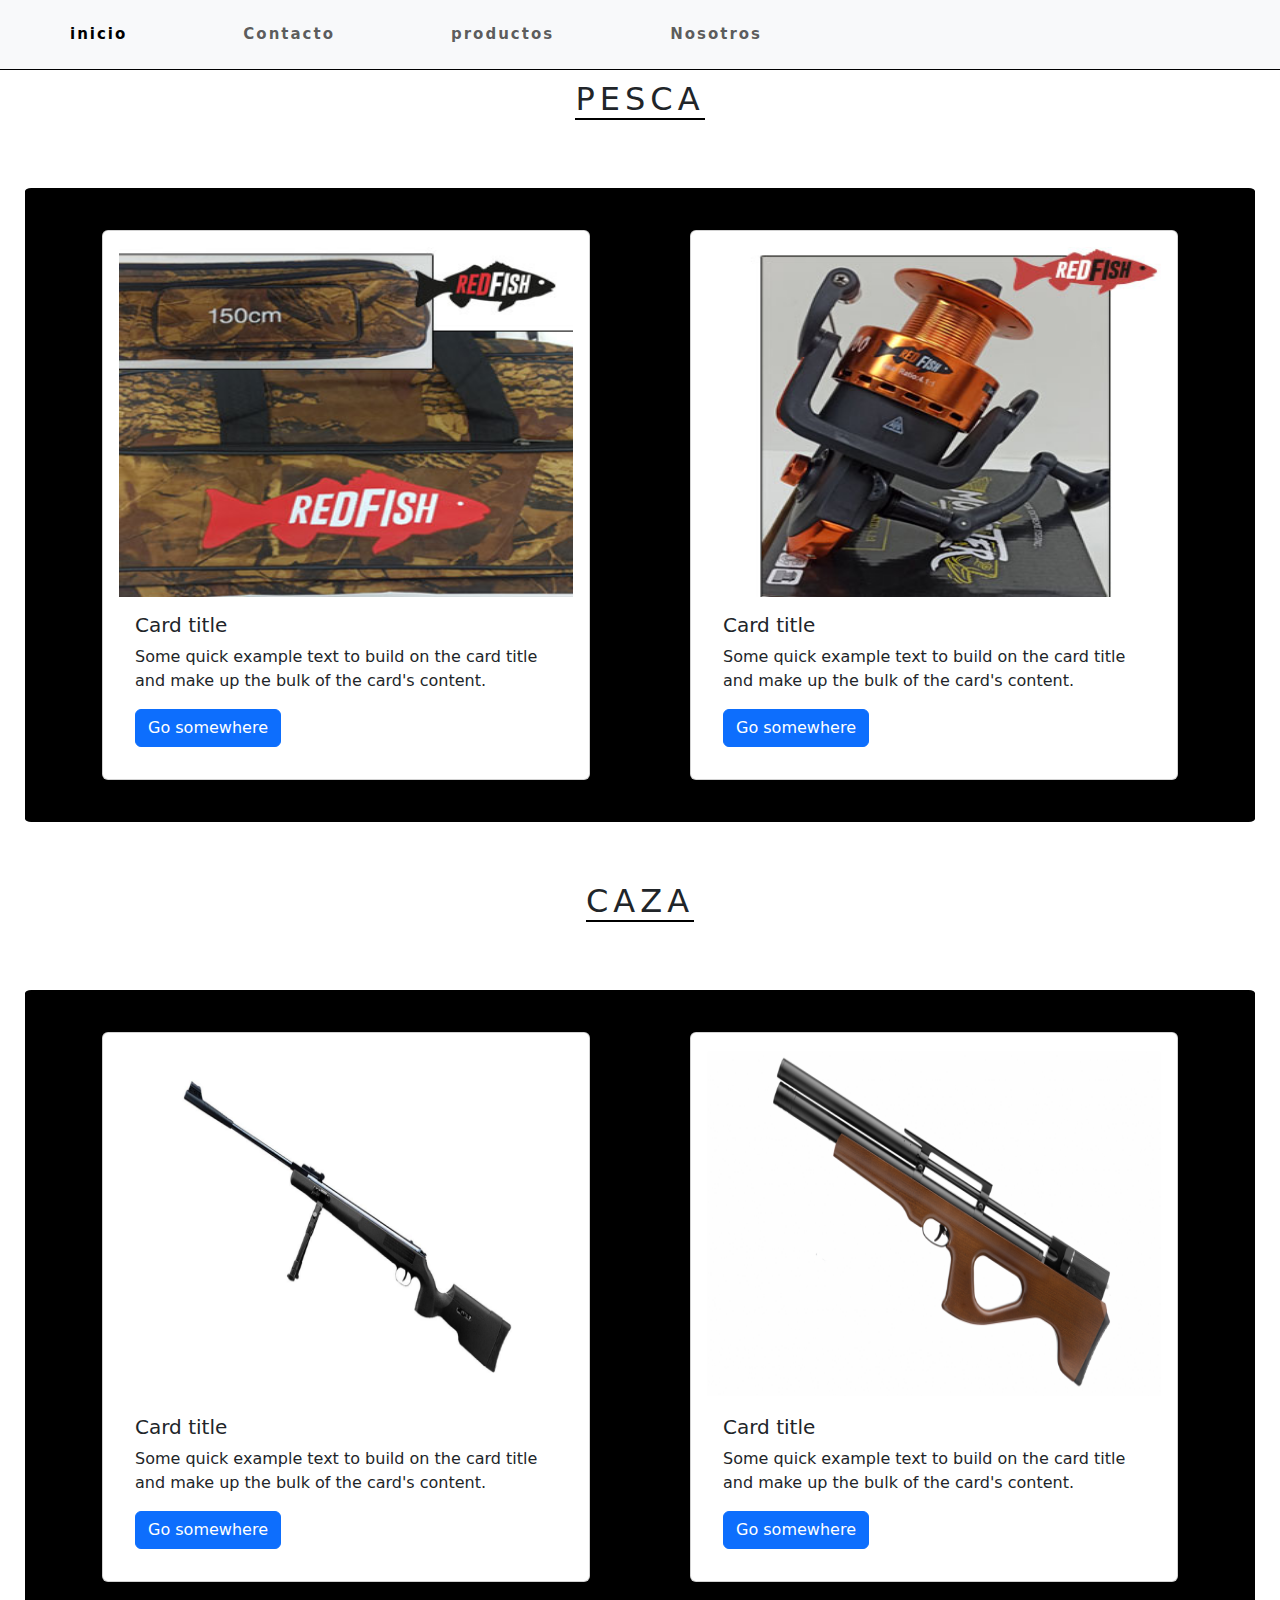
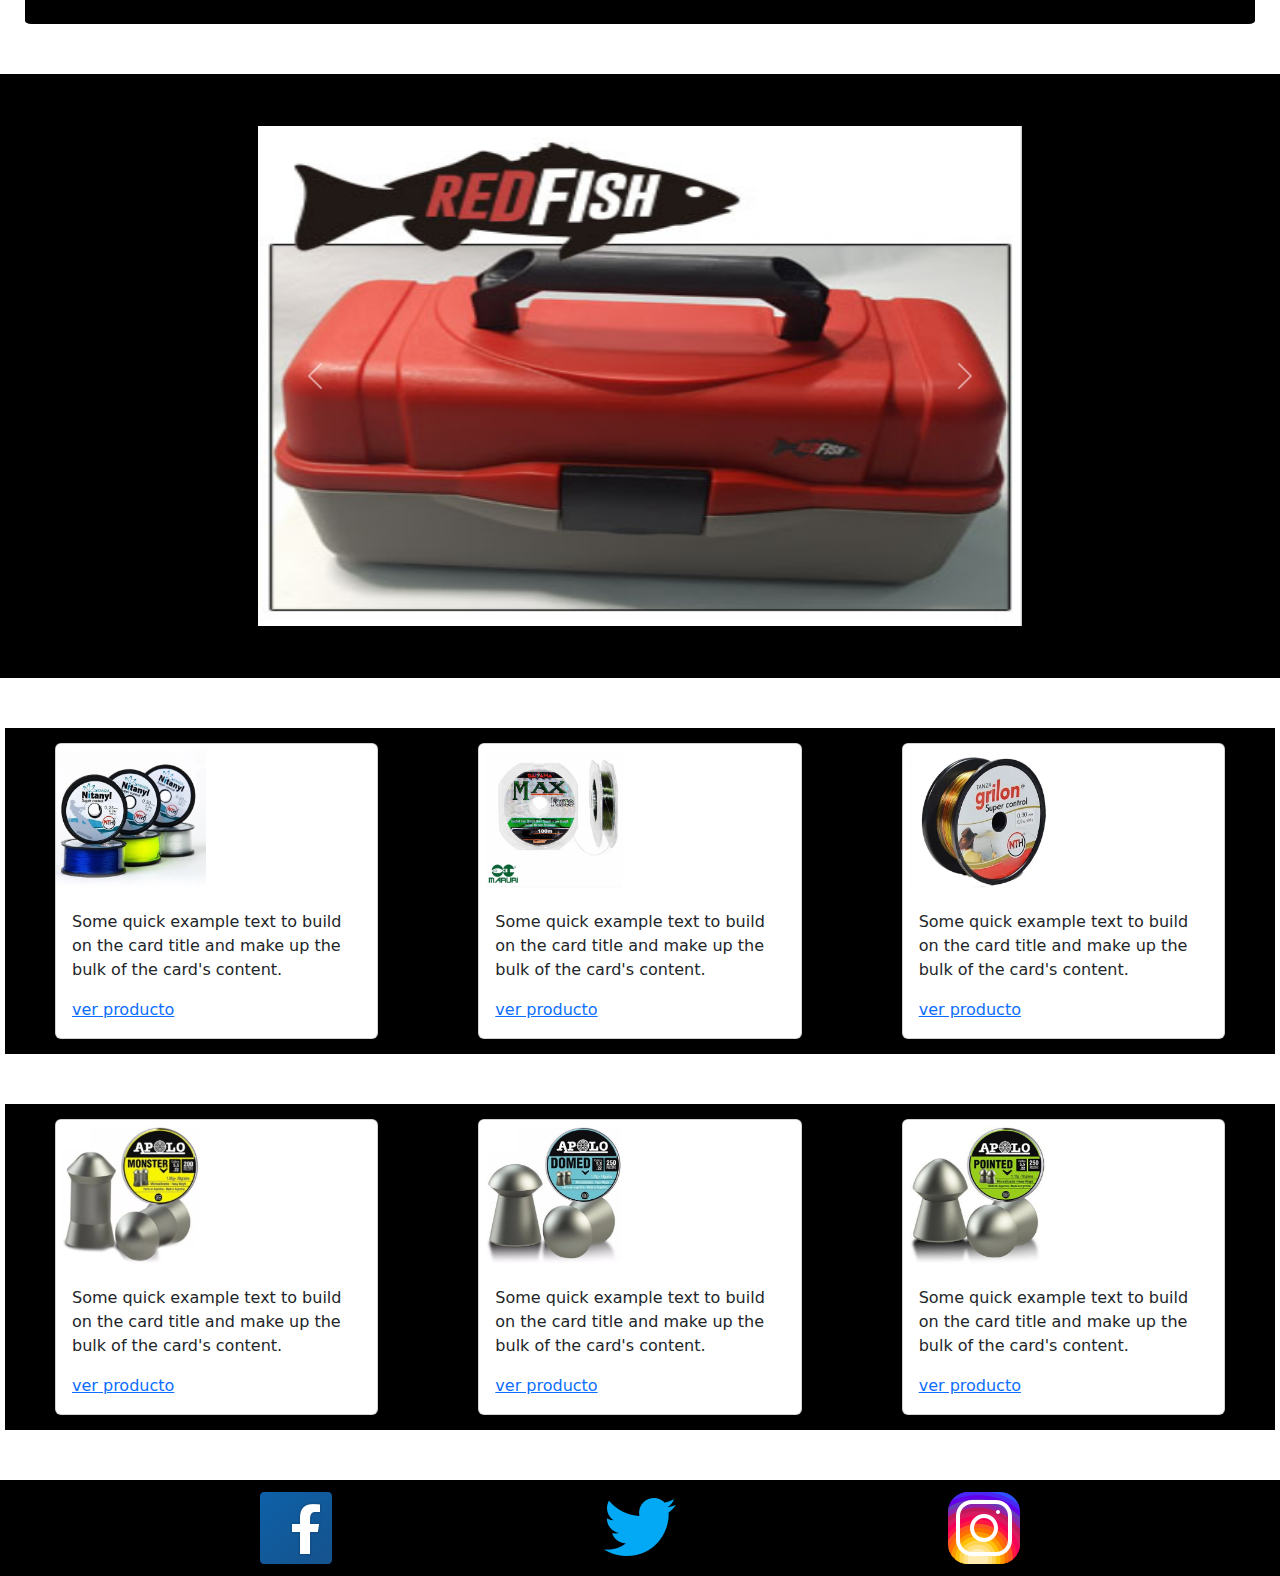
==== index.html @ dc531688 "inicio pagina pesca" ====
<!DOCTYPE html>
<html lang="en">
<head>
    <meta charset="UTF-8">
    <meta http-equiv="X-UA-Compatible" content="IE=edge">
    <meta name="viewport" content="width=device-width, initial-scale=1.0">
    <link rel="stylesheet" href="https://cdn.jsdelivr.net/npm/bootstrap@5.3.0-alpha1/dist/css/bootstrap.min.css">
    <link rel="stylesheet" href="./styles/styles.css">
    <title>Document</title>
</head>
<body>
    <nav class="navbar navbar-expand-lg bg-body-tertiary nav__index">
        <div class="container-fluid">
          <button class="navbar-toggler" type="button" data-bs-toggle="collapse" data-bs-target="#navbarNavAltMarkup" aria-controls="navbarNavAltMarkup" aria-expanded="false" aria-label="Toggle navigation">
            <span class="navbar-toggler-icon"></span>
          </button>
          <div class="collapse navbar-collapse  " id="navbarNavAltMarkup">
            <div class="navbar-nav bs-danger">
              <a class="nav-link active" aria-current="page" href="#">inicio</a>
              <a class="nav-link" href="#">Contacto</a>
              <a class="nav-link" href="#">productos</a>
              <a class="nav-link" href="#">Nosotros</a>
            </div>
          </div>
        </div>
      </nav>



    <div class="titulo__index">
        <h2>PESCA</h2>
    </div>

      <section class="section__index d-md-flex">



        <div class="card w-50 p-3 pad_img" style="width: 18rem;">
            <img src="./img/fundas.jpg" class="card-img-top img__index" alt="...">
            <div class="card-body">
              <h5 class="card-title">Card title</h5>
              <p class="card-text">Some quick example text to build on the card title and make up the bulk of the card's content.</p>
              <a href="#" class="btn btn-primary">Go somewhere</a>
            </div>
          </div>

          <div class="card w-50 p-3" style="width: 18rem;">
            <img src="./img/redfish1__reel.jpg" class="card-img-top img__index" alt="...">
            <div class="card-body">
              <h5 class="card-title">Card title</h5>
              <p class="card-text">Some quick example text to build on the card title and make up the bulk of the card's content.</p>
              <a href="#" class="btn btn-primary">Go somewhere</a>
            </div>
          </div>

         

      </section>

      <div class="titulo__index"><h2>CAZA</h2></div>

      <section class= "section__index d-md-flex" >
        <div class="card w-50 p-3 " style="width: 18rem;">
            <img src="./img/img caza/fox_black_custom.png" class="card-img-top img__index" alt="...">
            <div class="card-body">
              <h5 class="card-title">Card title</h5>
              <p class="card-text">Some quick example text to build on the card title and make up the bulk of the card's content.</p>
              <a href="#" class="btn btn-primary">Go somewhere</a>
            </div>
          </div>

          <div class="card w-50 p-3" style="width: 18rem;">
            <img src="./img/img caza/fox_pcp_bullpup_p15.png" class="card-img-top img__index" alt="...">
            <div class="card-body">
              <h5 class="card-title">Card title</h5>
              <p class="card-text">Some quick example text to build on the card title and make up the bulk of the card's content.</p>
              <a href="#" class="btn btn-primary">Go somewhere</a>
            </div>
          </div>
      </section>



      <section class="slider__sec">

        

        <div class="section__slider">

            <div id="carouselExample" class="carousel slide">
                <div class="carousel-inner">
                <div class="carousel-item active">
                    <img src="./img/caja__pesca.jpg" class="d-block w-100 img__slider" alt="...">
                </div>
                <div class="carousel-item">
                    <img src="./img/nafe.jpg" class="d-block w-100 img__slider" alt="...">
                </div>
                <div class="carousel-item">
                    <img src="./img/img caza/fox_pcp_m22.png" class="d-block w-100 img__slider" alt="...">
                </div>
                </div>
                <button class="carousel-control-prev" type="button" data-bs-target="#carouselExample" data-bs-slide="prev">
                <span class="carousel-control-prev-icon" aria-hidden="true"></span>
                <span class="visually-hidden">Previous</span>
                </button>
                <button class="carousel-control-next" type="button" data-bs-target="#carouselExample" data-bs-slide="next">
                <span class="carousel-control-next-icon" aria-hidden="true"></span>
                <span class="visually-hidden">Next</span>
                </button>
            </div>
        
    
    
      </section>

      <section class="d-md-flex section_bottom">

        <div class="card w-50" style="width: 18rem;">
            <img src="./img/naylon__nitanly.webp" class="card-img-top img__bn" alt="...">
            <div class="card-body">
              <p class="card-text">Some quick example text to build on the card title and make up the bulk of the card's content.</p>
              <a href="">ver producto</a>
            </div>
          </div>

          <div class="card w-50" style="width: 18rem;">
            <img src="./img/naylon_max_force.jpg" class="card-img-top img__bn" alt="...">
            <div class="card-body">
              <p class="card-text">Some quick example text to build on the card title and make up the bulk of the card's content.</p>
              <a href="">ver producto</a>
            </div>
          </div>

          <div class="card w-50" style="width: 18rem;">
            <img src="./img/nylon__grilon.webp" class="card-img-top img__bn" alt="...">
            <div class="card-body">
              <p class="card-text">Some quick example text to build on the card title and make up the bulk of the card's content.</p>
              <a href="">ver producto</a>
            </div>
          </div>

          

      </section>

      <section class="d-md-flex section_bottom">

        <div class="card w-50" style="width: 18rem;">
            <img src="./img/img caza/apolo_monster.jpg" class="card-img-top img__bn" alt="...">
            <div class="card-body">
              <p class="card-text">Some quick example text to build on the card title and make up the bulk of the card's content.</p>
              <a href="">ver producto</a>
            </div>
          </div>

          <div class="card w-50" style="width: 18rem;">
            <img src="./img/img caza/balines.domed.jpg" class="card-img-top img__bn" alt="...">
            <div class="card-body">
              <p class="card-text">Some quick example text to build on the card title and make up the bulk of the card's content.</p>
              <a href="">ver producto</a>

            </div>
          </div>

          <div class="card w-50" style="width: 18rem;">
            <img src="./img/img caza/balines_pointed.jpg" class="card-img-top img__bn" alt="...">
            <div class="card-body">
              <p class="card-text">Some quick example text to build on the card title and make up the bulk of the card's content.</p>
              <a href="">ver producto</a>
          </div>

         

      </section>

      
    <footer>
        <div> 
            <a href=""><img src="./img/icons8-facebook-96.png" alt=""></a>

            <a href=""><img src="./img/icons8-twitter-96.png" alt=""></a>

            <a href=""><img src="./img/icons8-instagram-96.png" alt=""></a>

        </div>
    </footer>

    <script src="	https://cdn.jsdelivr.net/npm/bootstrap@5.3.0-alpha1/dist/js/bootstrap.bundle.min.js"></script>
    
</body>
</html>
---- styles/styles.css ----
*{
    padding: 0;
    margin: 0;
}



.navbar{
    border-bottom: solid 1px black;
    
    
}
.nav-link {
    margin: 0px 50px;
    font-size: 15px;
    font-weight: bold;
    letter-spacing: 2px;
    padding: 15px;
}


/*/ESTILO SECTION INDEX/*/

.titulo__index {
    display: flex;
    flex-direction: row;
    justify-content: center;
    letter-spacing: 5px;
    padding: 10px
    ;
}

.titulo__index h2 {
    border-bottom: solid 2px black;
} 

.section__index {
    margin: 50px 25px;
    border: solid 2px black;
    border-radius: 0.5%;
    background-color: black;
    padding: 25px;

}

/*/ESTILOS CARDS/*/

.card {
    margin: 15px 50px;
    
}

.img__index {
    height: 350px;
    ;

}

/*/ESTILOS IMG SLIDER/*/

.img__slider {
    height: 500px;
}

.section__slider{
    border: solid 2px black;
    border-radius: 0.5;
    margin: 50px 25px;
    width: 60%;
    
    
}

.slider__sec {
    display: flex;
    flex-direction: row;
    justify-content: center;
    background-color: black ;
}

/*/estilos section__bottom /*/

.section_bottom {
    margin: 50px 5px;
    background-color: black;
    
}

.img__bn {
    height: 150px;
    width: 150px;
}

/*/estilos footer /*/

footer {
    background-color: black;
}

footer div {
    display: flex;
    flex-direction: row;
    justify-content: space-evenly;
}
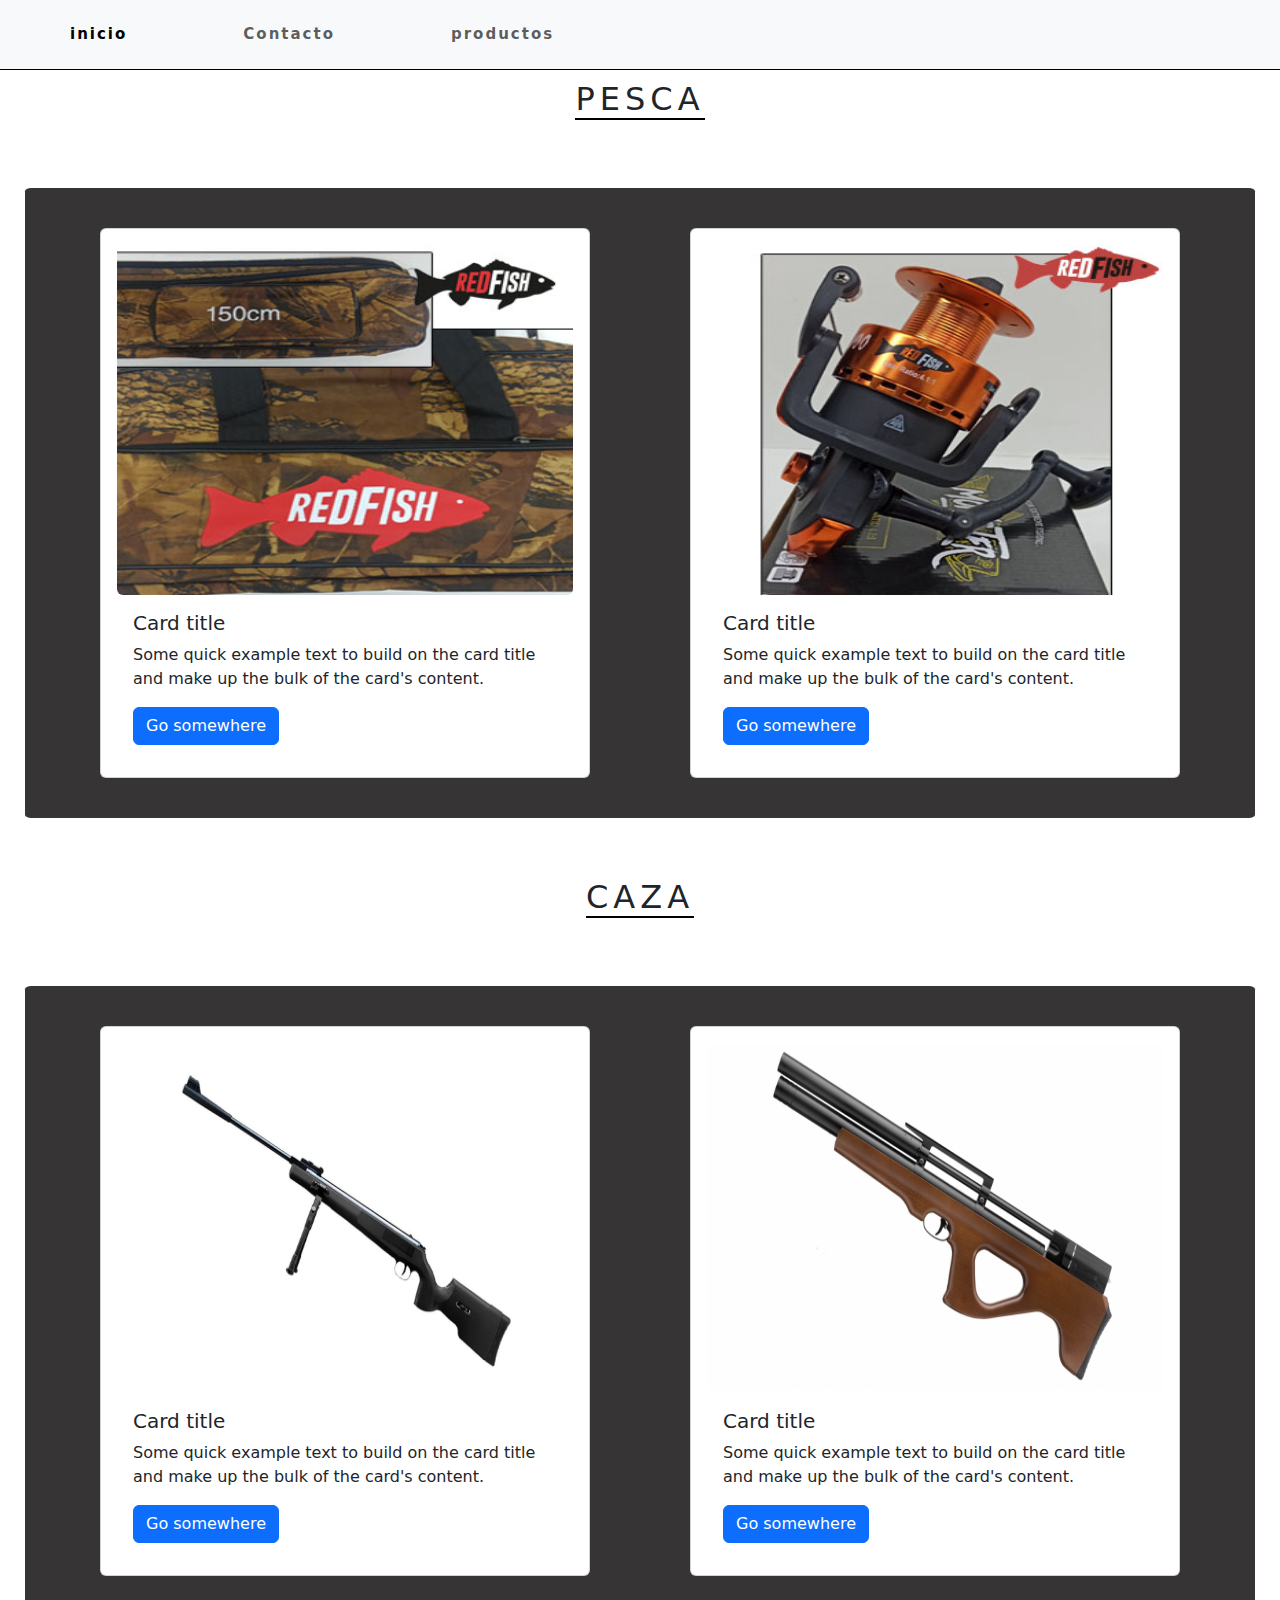
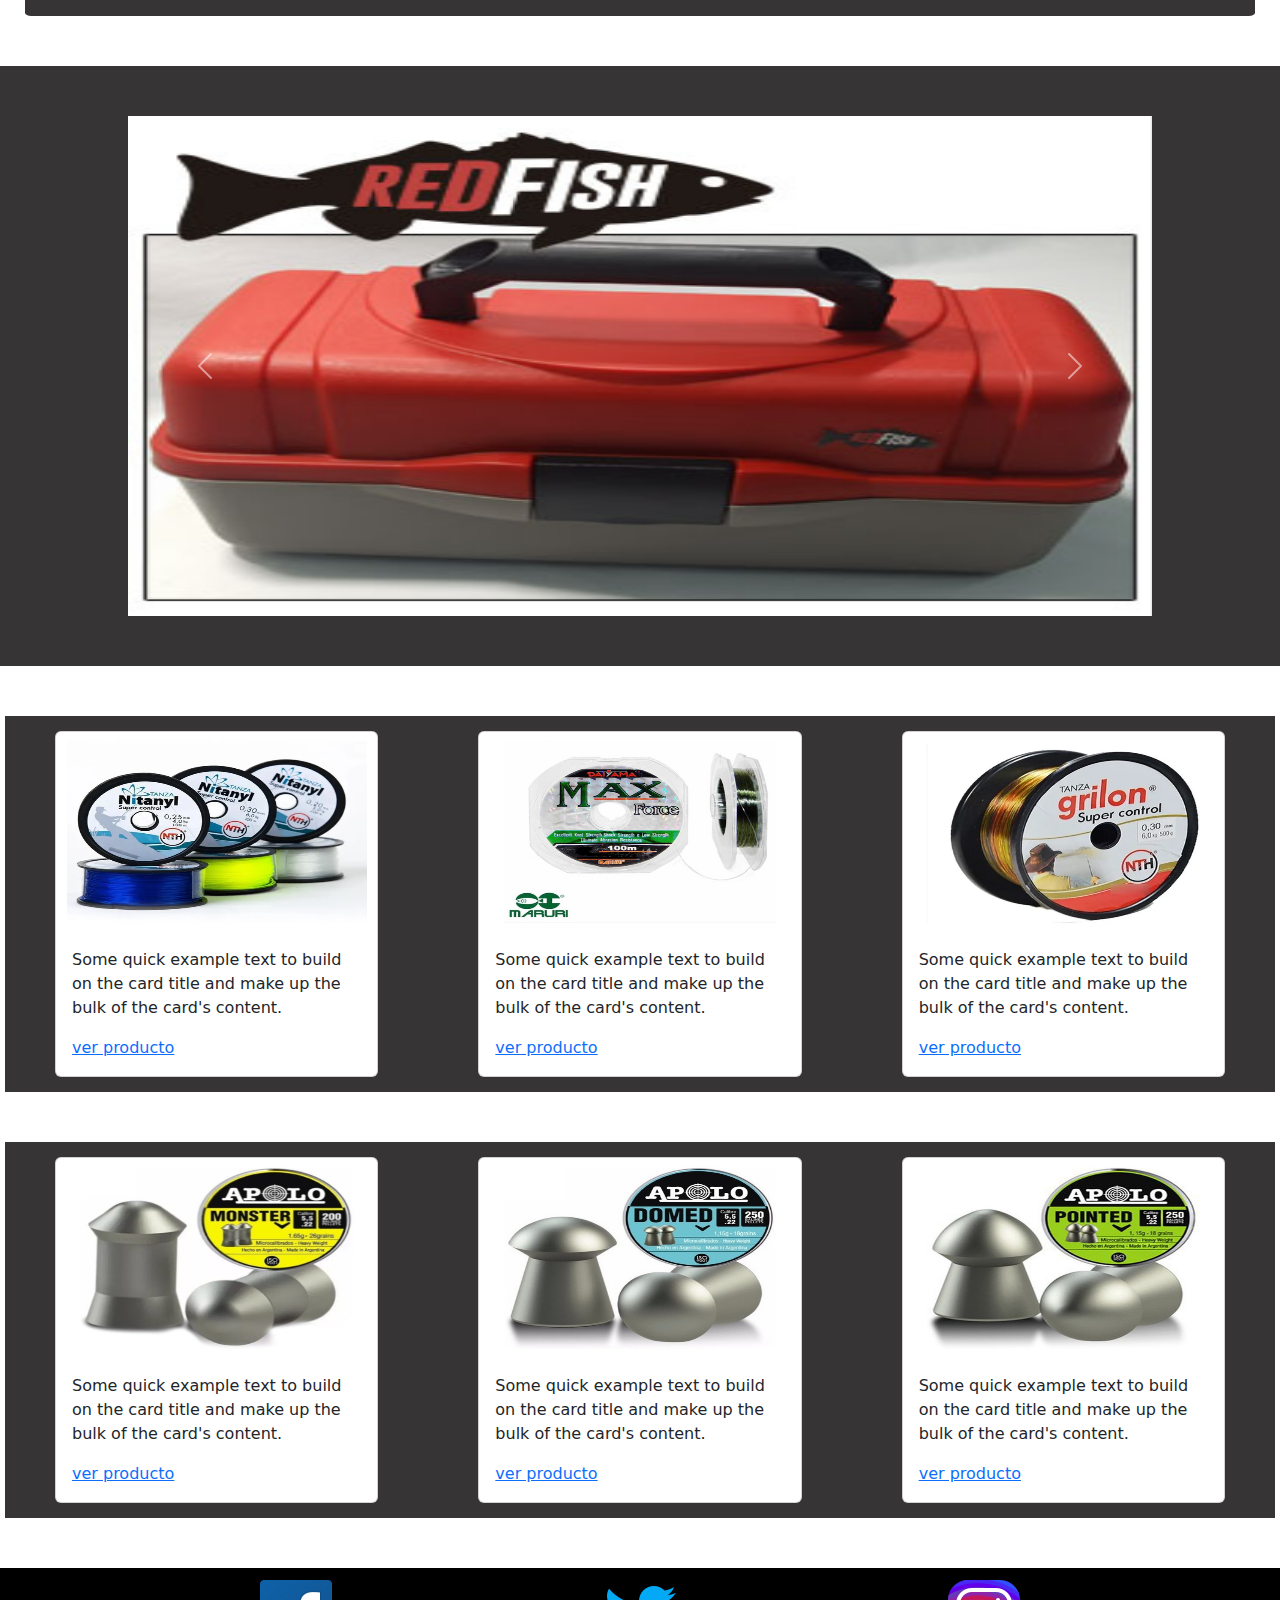
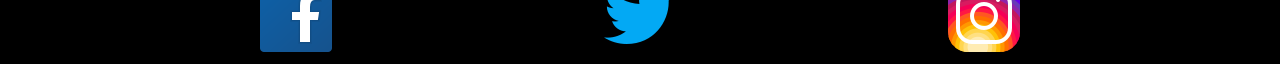
==== commit d2627edb: "plantilla para venta" ====
--- a/index.html
+++ b/index.html
@@ -17,9 +17,9 @@
           <div class="collapse navbar-collapse  " id="navbarNavAltMarkup">
             <div class="navbar-nav bs-danger">
               <a class="nav-link active" aria-current="page" href="#">inicio</a>
-              <a class="nav-link" href="#">Contacto</a>
-              <a class="nav-link" href="#">productos</a>
-              <a class="nav-link" href="#">Nosotros</a>
+              <a class="nav-link" href="./nav/contacto.html">Contacto</a>
+              <a class="nav-link" href="./nav/productos.html">productos</a>
+              
             </div>
           </div>
         </div>
@@ -35,8 +35,8 @@
 
 
 
-        <div class="card w-50 p-3 pad_img" style="width: 18rem;">
-            <img src="./img/fundas.jpg" class="card-img-top img__index" alt="...">
+        <div class="card w-50 p-3 pad_img " style="width: 18rem;">
+            <img src="./img/fundas.jpg" class="card-img-top img__index img-fluid rounded mx-auto d-block" alt="...">
             <div class="card-body">
               <h5 class="card-title">Card title</h5>
               <p class="card-text">Some quick example text to build on the card title and make up the bulk of the card's content.</p>
@@ -45,7 +45,7 @@
           </div>
 
           <div class="card w-50 p-3" style="width: 18rem;">
-            <img src="./img/redfish1__reel.jpg" class="card-img-top img__index" alt="...">
+            <img src="./img/redfish1__reel.jpg" class="card-img-top img__index img-fluid rounded mx-auto d-block" alt="...">
             <div class="card-body">
               <h5 class="card-title">Card title</h5>
               <p class="card-text">Some quick example text to build on the card title and make up the bulk of the card's content.</p>
@@ -61,7 +61,7 @@
 
       <section class= "section__index d-md-flex" >
         <div class="card w-50 p-3 " style="width: 18rem;">
-            <img src="./img/img caza/fox_black_custom.png" class="card-img-top img__index" alt="...">
+            <img src="./img/img caza/fox_black_custom.png" class="card-img-top img__index img-fluid rounded mx-auto d-block" alt="...">
             <div class="card-body">
               <h5 class="card-title">Card title</h5>
               <p class="card-text">Some quick example text to build on the card title and make up the bulk of the card's content.</p>
@@ -70,7 +70,7 @@
           </div>
 
           <div class="card w-50 p-3" style="width: 18rem;">
-            <img src="./img/img caza/fox_pcp_bullpup_p15.png" class="card-img-top img__index" alt="...">
+            <img src="./img/img caza/fox_pcp_bullpup_p15.png" class="card-img-top img__index img-fluid rounded mx-auto d-block" alt="...">
             <div class="card-body">
               <h5 class="card-title">Card title</h5>
               <p class="card-text">Some quick example text to build on the card title and make up the bulk of the card's content.</p>
@@ -82,9 +82,7 @@
 
 
       <section class="slider__sec">
-
         
-
         <div class="section__slider">
 
             <div id="carouselExample" class="carousel slide">
@@ -108,6 +106,8 @@
                 <span class="visually-hidden">Next</span>
                 </button>
             </div>
+
+         
         
     
     
@@ -116,7 +116,7 @@
       <section class="d-md-flex section_bottom">
 
         <div class="card w-50" style="width: 18rem;">
-            <img src="./img/naylon__nitanly.webp" class="card-img-top img__bn" alt="...">
+            <img src="./img/naylon__nitanly.webp" class="card-img-top img__bn img-fluid rounded mx-auto d-block" alt="...">
             <div class="card-body">
               <p class="card-text">Some quick example text to build on the card title and make up the bulk of the card's content.</p>
               <a href="">ver producto</a>
@@ -124,7 +124,7 @@
           </div>
 
           <div class="card w-50" style="width: 18rem;">
-            <img src="./img/naylon_max_force.jpg" class="card-img-top img__bn" alt="...">
+            <img src="./img/naylon_max_force.jpg" class="card-img-top img__bn img-fluid rounded mx-auto d-block" alt="...">
             <div class="card-body">
               <p class="card-text">Some quick example text to build on the card title and make up the bulk of the card's content.</p>
               <a href="">ver producto</a>
@@ -132,7 +132,7 @@
           </div>
 
           <div class="card w-50" style="width: 18rem;">
-            <img src="./img/nylon__grilon.webp" class="card-img-top img__bn" alt="...">
+            <img src="./img/nylon__grilon.webp" class="card-img-top img__bn img-fluid rounded mx-auto d-block" alt="...">
             <div class="card-body">
               <p class="card-text">Some quick example text to build on the card title and make up the bulk of the card's content.</p>
               <a href="">ver producto</a>
@@ -146,7 +146,7 @@
       <section class="d-md-flex section_bottom">
 
         <div class="card w-50" style="width: 18rem;">
-            <img src="./img/img caza/apolo_monster.jpg" class="card-img-top img__bn" alt="...">
+            <img src="./img/img caza/apolo_monster.jpg" class="card-img-top img__bn img-fluid rounded mx-auto d-block" alt="...">
             <div class="card-body">
               <p class="card-text">Some quick example text to build on the card title and make up the bulk of the card's content.</p>
               <a href="">ver producto</a>
@@ -154,7 +154,7 @@
           </div>
 
           <div class="card w-50" style="width: 18rem;">
-            <img src="./img/img caza/balines.domed.jpg" class="card-img-top img__bn" alt="...">
+            <img src="./img/img caza/balines.domed.jpg" class="card-img-top img__bn img-fluid rounded mx-auto d-block" alt="...">
             <div class="card-body">
               <p class="card-text">Some quick example text to build on the card title and make up the bulk of the card's content.</p>
               <a href="">ver producto</a>
@@ -163,7 +163,7 @@
           </div>
 
           <div class="card w-50" style="width: 18rem;">
-            <img src="./img/img caza/balines_pointed.jpg" class="card-img-top img__bn" alt="...">
+            <img src="./img/img caza/balines_pointed.jpg" class="card-img-top img__bn  img-fluid rounded mx-auto d-block" alt="...">
             <div class="card-body">
               <p class="card-text">Some quick example text to build on the card title and make up the bulk of the card's content.</p>
               <a href="">ver producto</a>
--- a/styles/styles.css
+++ b/styles/styles.css
@@ -36,10 +36,10 @@
 
 .section__index {
     margin: 50px 25px;
-    border: solid 2px black;
     border-radius: 0.5%;
-    background-color: black;
+    background-color: rgb(54, 52, 52);
     padding: 25px;
+    
 
 }
 
@@ -63,10 +63,10 @@
 }
 
 .section__slider{
-    border: solid 2px black;
+    
     border-radius: 0.5;
     margin: 50px 25px;
-    width: 60%;
+    width: 80%;
     
     
 }
@@ -75,20 +75,21 @@
     display: flex;
     flex-direction: row;
     justify-content: center;
-    background-color: black ;
+    background-color: rgb(54, 52, 52);
+    width: 100%;
 }
 
 /*/estilos section__bottom /*/
 
 .section_bottom {
     margin: 50px 5px;
-    background-color: black;
+    background-color:rgb(54, 52, 52);
     
 }
 
 .img__bn {
-    height: 150px;
-    width: 150px;
+    height: 200px;
+    width: 300px;
 }
 
 /*/estilos footer /*/
@@ -103,3 +104,167 @@
     justify-content: space-evenly;
 }
 
+/*/estilos contacto/*/
+
+form {
+    display: flex;
+    flex-direction: column;
+    justify-content: flex-start;
+    width: 20%;
+    border: solid 5px black;
+}
+
+input, textarea {
+    margin: 10px;
+    padding: 3px;
+}
+
+.section_contacto {
+    display: flex;
+    flex-direction: row;
+    justify-content: space-evenly;
+    margin: 100px;
+}
+
+iframe {
+    height: 600px;
+    width: 800px;
+}
+
+/*/estilos prodcutos/*/
+
+.section__nav {
+    display: flex;
+    flex-direction: row;
+    justify-content: center;
+}
+
+.section_nav {
+    display: flex;
+    flex-direction: row;
+    justify-content: center;
+    margin: 5px;
+    border: solid 2px rgb(54, 52, 52);
+    
+
+}
+
+.boton_producto {
+    margin: 10px
+}
+
+.slider__producto {
+    display: flex;
+    flex-direction: row;
+    justify-content: center;
+    background-color: rgb(54, 52, 52);
+    width: 100%;
+}
+
+.promociones {
+    
+    display: grid;
+    grid-template-columns: auto auto;
+    grid-template-rows: auto auto;
+    align-items: center;
+    justify-content: center;
+    gap: 100px;
+}
+
+.div_productos {
+    display: flex;
+    flex-direction: column;
+    align-items: flex-start;
+    border: solid 2px rgb(54, 52, 52);
+    border-radius: 1.5%;
+    padding: 5px;
+    margin: 10px;
+
+}
+
+.div_productos img {
+    width: 100%;
+}
+
+.a_p {
+    text-decoration: none;
+    color: black;
+    font-size: 15px;
+    margin: 10px;
+}
+
+.a_p:hover{
+    border-bottom: solid 1px black;
+
+}
+
+/*/mediaqueris/*/
+
+@media (max-width:1500px) {
+    .section_contacto {
+        display: flex;
+        flex-direction:column ;
+        align-items: center;
+
+    }
+
+    form{
+        width: 80%;
+        margin: 15px;
+        padding: 15px;
+    }
+
+    iframe {
+        width: 80%;
+    }
+}
+
+
+
+
+
+@media (max-width:1200px) {
+    .section_contacto {
+        display: flex;
+        flex-direction:column ;
+        align-items: center;
+
+    }
+
+    form{
+        width: 100%;
+        margin: 15px;
+        padding: 15px;
+    }
+
+    iframe {
+        width: 100%;
+    }
+
+    .promociones {
+        display: flex;
+        flex-direction: column;
+        align-items: center;
+    }
+}
+
+@media (max-width:600px){
+    form {
+        width: 350px;
+    }
+
+    .section_contacto {
+        display: flex;
+        flex-direction:column ;
+        align-items: center;
+
+    }
+
+    iframe {
+        width: 350px;
+    }
+
+    iframe, form {
+        margin: 5px;
+    }
+}